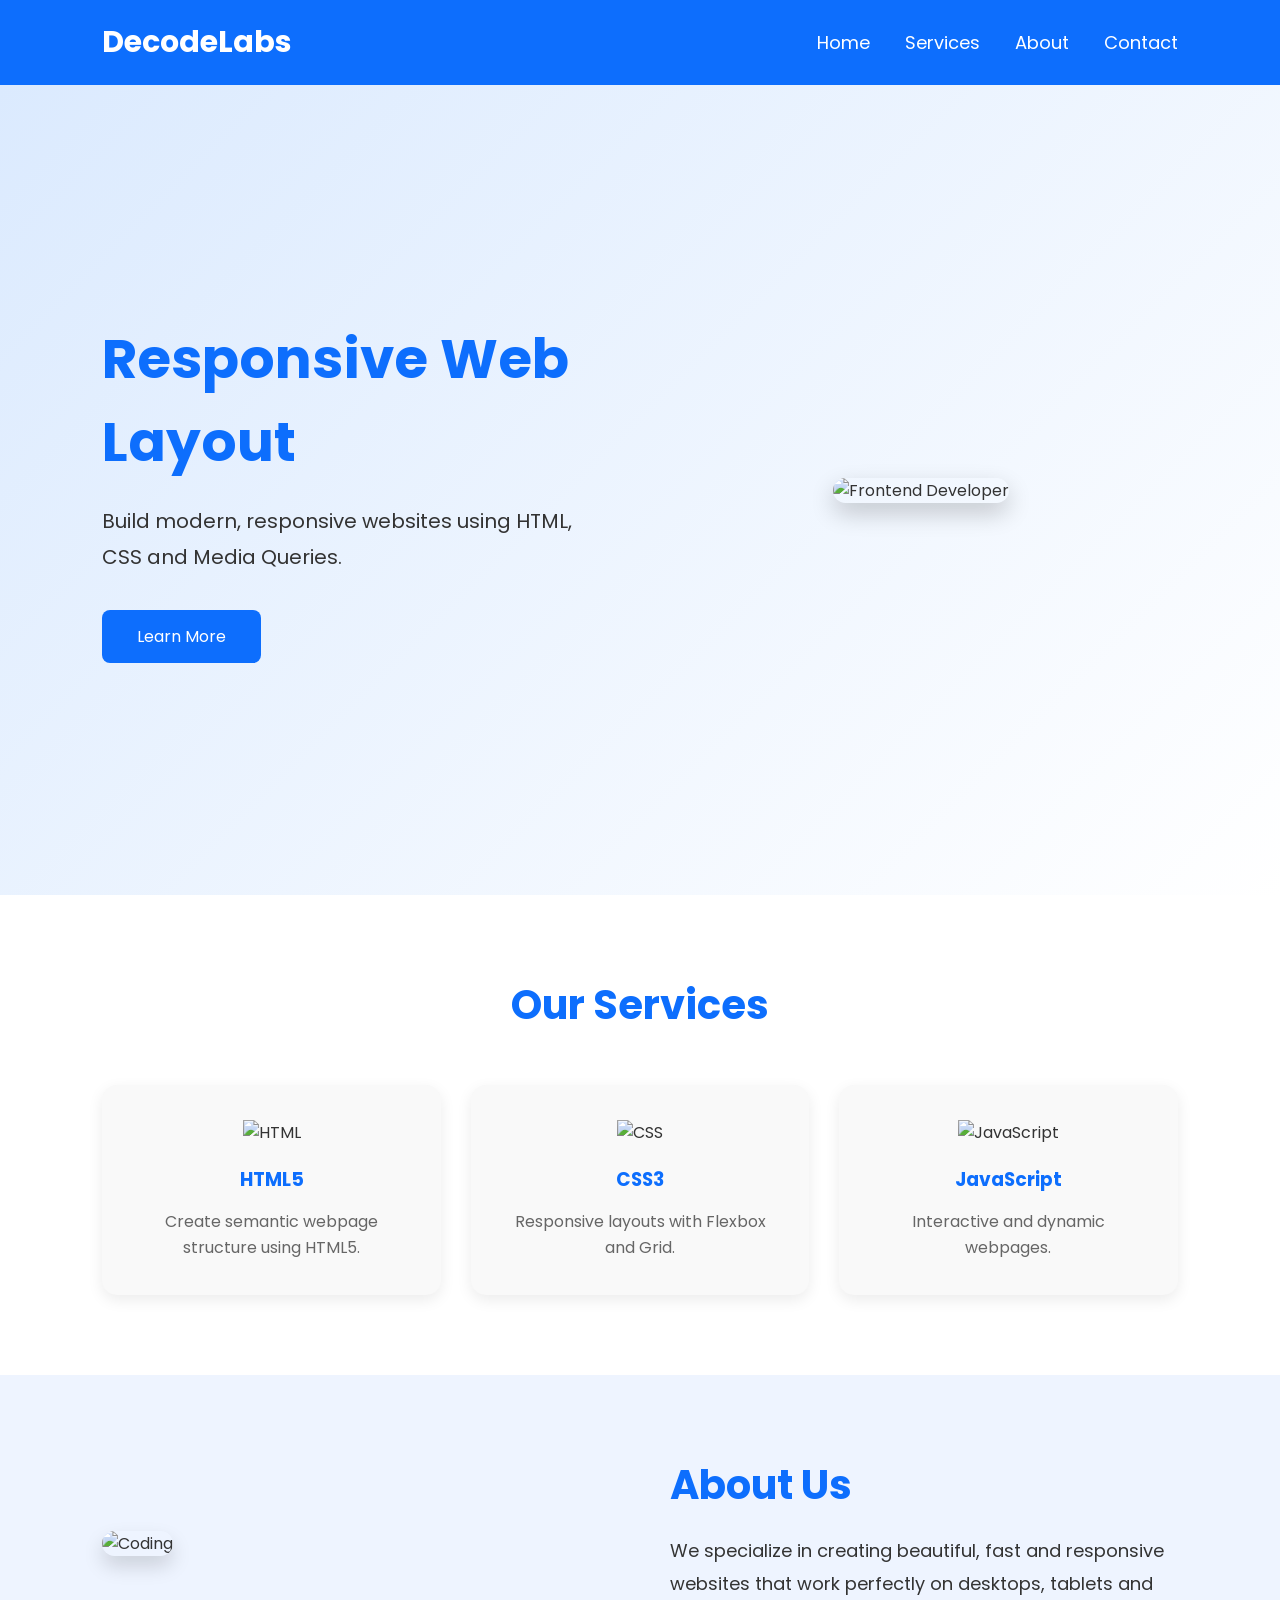
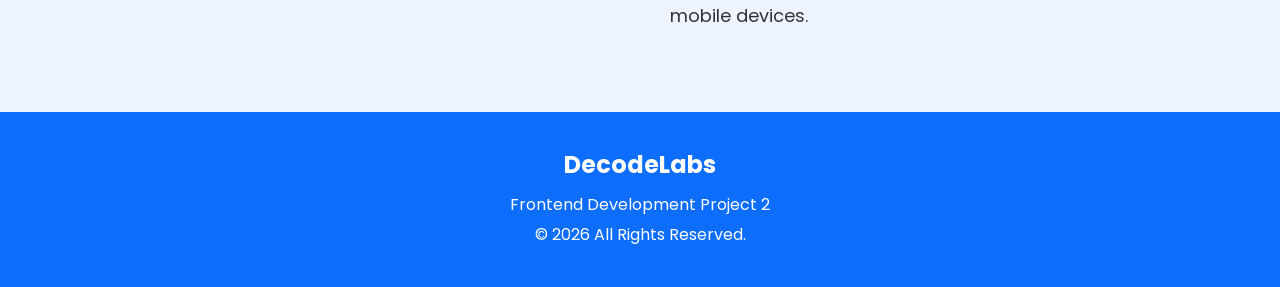
==== proj2/index.html @ 3d9c3389 "Add files via upload proj2" ====
<!DOCTYPE html>
<html lang="en">

<head>
    <meta charset="UTF-8">

    <!-- Required for Responsive Design -->
    <meta name="viewport" content="width=device-width, initial-scale=1.0">

    <title>Responsive Web Layout</title>

    <link rel="stylesheet" href="style.css">
</head>

<body>

    <!-- ================= NAVBAR ================= -->

    <header>

        <nav class="navbar">

            <div class="logo">
                DecodeLabs
            </div>

            <ul class="nav-links">

                <li><a href="#">Home</a></li>

                <li><a href="#">Services</a></li>

                <li><a href="#">About</a></li>

                <li><a href="#">Contact</a></li>

            </ul>

        </nav>

    </header>

    <!-- ================= HERO ================= -->

    <section class="hero">

        <div class="hero-content">

            <h1>Responsive Web Layout</h1>

            <p>
                Build modern, responsive websites using
                HTML, CSS and Media Queries.
            </p>

            <a href="#" class="btn">Learn More</a>

        </div>

        <div class="hero-image">

            <img src="https://images.unsplash.com/photo-1498050108023-c5249f4df085?auto=format&fit=crop&w=900&q=80"
                alt="Frontend Developer">

        </div>

    </section>

    <!-- ================= SERVICES ================= -->

    <section class="services">

        <h2>Our Services</h2>

        <div class="service-container">

            <div class="card">

                <img src="https://cdn-icons-png.flaticon.com/512/732/732212.png" alt="HTML">

                <h3>HTML5</h3>

                <p>
                    Create semantic webpage structure using HTML5.
                </p>

            </div>

            <div class="card">

                <img src="https://cdn-icons-png.flaticon.com/512/732/732190.png" alt="CSS">

                <h3>CSS3</h3>

                <p>
                    Responsive layouts with Flexbox and Grid.
                </p>

            </div>

            <div class="card">

                <img src="https://cdn-icons-png.flaticon.com/512/5968/5968292.png" alt="JavaScript">

                <h3>JavaScript</h3>

                <p>
                    Interactive and dynamic webpages.
                </p>

            </div>

        </div>

    </section>

    <!-- ================= ABOUT ================= -->

    <section class="about">

        <div class="about-image">

            <img src="https://images.unsplash.com/photo-1517694712202-14dd9538aa97?auto=format&fit=crop&w=900&q=80"
                alt="Coding">

        </div>

        <div class="about-content">

            <h2>About Us</h2>

            <p>

                We specialize in creating beautiful,
                fast and responsive websites that work
                perfectly on desktops, tablets and mobile devices.

            </p>

        </div>

    </section>

    <!-- ================= FOOTER ================= -->

    <footer>

        <h2>DecodeLabs</h2>

        <p>Frontend Development Project 2</p>

        <p>© 2026 All Rights Reserved.</p>

    </footer>

</body>

</html>
---- proj2/style.css ----
/* ===========================
   Google Font
=========================== */
@import url('https://fonts.googleapis.com/css2?family=Poppins:wght@300;400;500;600;700&display=swap');

/* ===========================
   Reset
=========================== */

* {
    margin: 0;
    padding: 0;
    box-sizing: border-box;
    font-family: 'Poppins', sans-serif;
}

html {
    scroll-behavior: smooth;
}

body {
    background: #f5f7fa;
    color: #333;
}

/* ===========================
   Navbar
=========================== */

.navbar {
    width: 100%;
    display: flex;
    justify-content: space-between;
    align-items: center;
    padding: 20px 8%;
    background: #0d6efd;
    color: #fff;
    position: sticky;
    top: 0;
    z-index: 1000;
}

.logo {
    font-size: 30px;
    font-weight: 700;
}

.nav-links {
    display: flex;
    list-style: none;
    gap: 35px;
}

.nav-links li a {
    text-decoration: none;
    color: #fff;
    font-size: 18px;
    transition: .3s;
}

.nav-links li a:hover {
    color: #ffd43b;
}

/* ===========================
   Hero Section
=========================== */

.hero {
    display: flex;
    justify-content: space-between;
    align-items: center;
    padding: 80px 8%;
    gap: 50px;
    min-height: 90vh;
    background: linear-gradient(135deg, #dbeafe, #ffffff);
}

.hero-content {
    flex: 1;
}

.hero-content h1 {
    font-size: 55px;
    color: #0d6efd;
    margin-bottom: 20px;
}

.hero-content p {
    font-size: 20px;
    line-height: 1.8;
    margin-bottom: 35px;
}

.btn {
    display: inline-block;
    text-decoration: none;
    background: #0d6efd;
    color: white;
    padding: 14px 35px;
    border-radius: 8px;
    transition: .3s;
}

.btn:hover {
    background: #084298;
}

.hero-image {
    flex: 1;
    text-align: center;
}

.hero-image img {
    width: 100%;
    max-width: 550px;
    border-radius: 15px;
    box-shadow: 0 10px 25px rgba(0, 0, 0, .2);
}

/* ===========================
   Services
=========================== */

.services {
    padding: 80px 8%;
    background: #fff;
}

.services h2 {
    text-align: center;
    font-size: 40px;
    margin-bottom: 50px;
    color: #0d6efd;
}

.service-container {
    display: grid;
    grid-template-columns: repeat(auto-fit, minmax(250px, 1fr));
    gap: 30px;
}

.card {
    background: #f9f9f9;
    padding: 35px;
    border-radius: 15px;
    text-align: center;
    transition: .4s;
    box-shadow: 0 5px 15px rgba(0, 0, 0, .08);
}

.card:hover {
    transform: translateY(-10px);
}

.card img {
    width: 80px;
    height: 80px;
    margin-bottom: 20px;
}

.card h3 {
    margin-bottom: 15px;
    color: #0d6efd;
}

.card p {
    color: #666;
    line-height: 1.6;
}

/* ===========================
   About
=========================== */

.about {
    display: flex;
    justify-content: center;
    align-items: center;
    gap: 60px;
    padding: 80px 8%;
    background: #eef4ff;
}

.about-image {
    flex: 1;
}

.about-image img {
    width: 100%;
    max-width: 500px;
    border-radius: 15px;
    box-shadow: 0 10px 20px rgba(0, 0, 0, .15);
}

.about-content {
    flex: 1;
}

.about-content h2 {
    font-size: 40px;
    color: #0d6efd;
    margin-bottom: 20px;
}

.about-content p {
    font-size: 18px;
    line-height: 1.8;
}

/* ===========================
   Footer
=========================== */

footer {
    background: #0d6efd;
    color: white;
    text-align: center;
    padding: 35px;
}

footer h2 {
    margin-bottom: 10px;
}

footer p {
    margin: 5px 0;
}

/* ===========================
   Responsive Design
=========================== */

@media(max-width:992px) {

    .hero {
        flex-direction: column-reverse;
        text-align: center;
    }

    .about {
        flex-direction: column;
        text-align: center;
    }

    .hero-content h1 {
        font-size: 42px;
    }

}

/* Mobile */

@media(max-width:768px) {

    .navbar {
        flex-direction: column;
        gap: 20px;
    }

    .nav-links {
        flex-direction: column;
        align-items: center;
        gap: 15px;
    }

    .hero {
        padding: 60px 20px;
    }

    .hero-content h1 {
        font-size: 34px;
    }

    .hero-content p {
        font-size: 17px;
    }

    .services {
        padding: 60px 20px;
    }

    .about {
        padding: 60px 20px;
    }

    footer {
        padding: 25px;
    }

}

/* Small Mobile */

@media(max-width:480px) {

    .logo {
        font-size: 26px;
    }

    .hero-content h1 {
        font-size: 28px;
    }

    .hero-content p {
        font-size: 16px;
    }

    .services h2,
    .about-content h2 {
        font-size: 30px;
    }

    .card {
        padding: 25px;
    }

    .btn {
        padding: 12px 28px;
    }

}
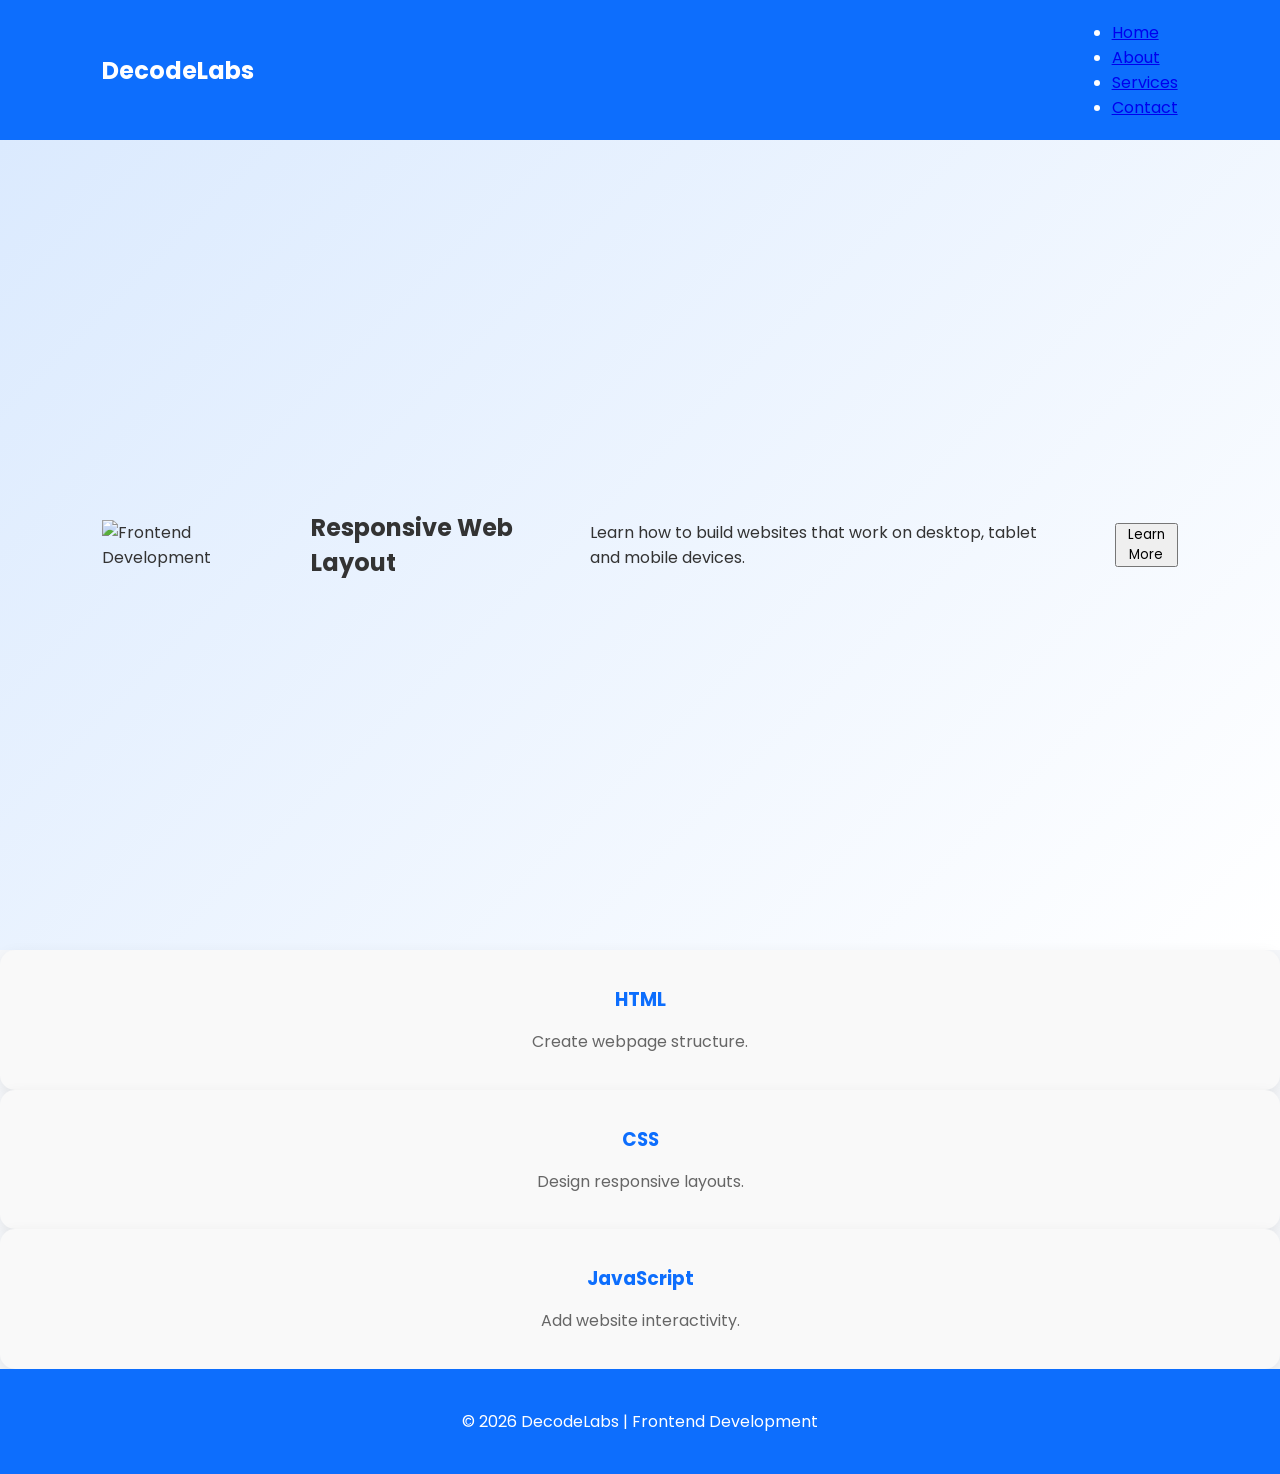
==== commit 447d99dc: "Refactor index.html for improved structure and content" ====
--- a/proj2/index.html
+++ b/proj2/index.html
@@ -1,158 +1,65 @@
 <!DOCTYPE html>
 <html lang="en">
-
 <head>
     <meta charset="UTF-8">
-
-    <!-- Required for Responsive Design -->
     <meta name="viewport" content="width=device-width, initial-scale=1.0">
-
-    <title>Responsive Web Layout</title>
-
+    <title>Responsive Layout</title>
     <link rel="stylesheet" href="style.css">
 </head>
-
 <body>
 
-    <!-- ================= NAVBAR ================= -->
-
-    <header>
-
-        <nav class="navbar">
-
-            <div class="logo">
-                DecodeLabs
-            </div>
-
-            <ul class="nav-links">
-
-                <li><a href="#">Home</a></li>
-
-                <li><a href="#">Services</a></li>
-
-                <li><a href="#">About</a></li>
-
-                <li><a href="#">Contact</a></li>
-
-            </ul>
-
-        </nav>
-
-    </header>
-
-    <!-- ================= HERO ================= -->
-
-    <section class="hero">
-
-        <div class="hero-content">
-
-            <h1>Responsive Web Layout</h1>
-
-            <p>
-                Build modern, responsive websites using
-                HTML, CSS and Media Queries.
-            </p>
-
-            <a href="#" class="btn">Learn More</a>
-
-        </div>
-
-        <div class="hero-image">
-
-            <img src="https://images.unsplash.com/photo-1498050108023-c5249f4df085?auto=format&fit=crop&w=900&q=80"
-                alt="Frontend Developer">
-
-        </div>
-
-    </section>
-
-    <!-- ================= SERVICES ================= -->
-
-    <section class="services">
-
-        <h2>Our Services</h2>
-
-        <div class="service-container">
-
-            <div class="card">
-
-                <img src="https://cdn-icons-png.flaticon.com/512/732/732212.png" alt="HTML">
-
-                <h3>HTML5</h3>
-
-                <p>
-                    Create semantic webpage structure using HTML5.
-                </p>
-
-            </div>
-
-            <div class="card">
-
-                <img src="https://cdn-icons-png.flaticon.com/512/732/732190.png" alt="CSS">
-
-                <h3>CSS3</h3>
-
-                <p>
-                    Responsive layouts with Flexbox and Grid.
-                </p>
-
-            </div>
-
-            <div class="card">
-
-                <img src="https://cdn-icons-png.flaticon.com/512/5968/5968292.png" alt="JavaScript">
-
-                <h3>JavaScript</h3>
-
-                <p>
-                    Interactive and dynamic webpages.
-                </p>
-
-            </div>
-
-        </div>
-
-    </section>
-
-    <!-- ================= ABOUT ================= -->
-
-    <section class="about">
-
-        <div class="about-image">
-
-            <img src="https://images.unsplash.com/photo-1517694712202-14dd9538aa97?auto=format&fit=crop&w=900&q=80"
-                alt="Coding">
-
-        </div>
-
-        <div class="about-content">
-
-            <h2>About Us</h2>
-
-            <p>
-
-                We specialize in creating beautiful,
-                fast and responsive websites that work
-                perfectly on desktops, tablets and mobile devices.
-
-            </p>
-
-        </div>
-
-    </section>
-
-    <!-- ================= FOOTER ================= -->
-
-    <footer>
-
+<header>
+    <nav class="navbar">
         <h2>DecodeLabs</h2>
 
-        <p>Frontend Development Project 2</p>
+        <ul>
+            <li><a href="#">Home</a></li>
+            <li><a href="#">About</a></li>
+            <li><a href="#">Services</a></li>
+            <li><a href="#">Contact</a></li>
+        </ul>
+    </nav>
+</header>
 
-        <p>© 2026 All Rights Reserved.</p>
+<section class="hero">
 
-    </footer>
+    <img
+        src="https://images.unsplash.com/photo-1498050108023-c5249f4df085?auto=format&fit=crop&w=900&q=80"
+        alt="Frontend Development"
+    >
+
+    <h1>Responsive Web Layout</h1>
+
+    <p>
+        Learn how to build websites that work on desktop, tablet and mobile devices.
+    </p>
+
+    <button>Learn More</button>
+
+</section>
+
+<section class="cards">
+
+    <div class="card">
+        <h3>HTML</h3>
+        <p>Create webpage structure.</p>
+    </div>
+
+    <div class="card">
+        <h3>CSS</h3>
+        <p>Design responsive layouts.</p>
+    </div>
+
+    <div class="card">
+        <h3>JavaScript</h3>
+        <p>Add website interactivity.</p>
+    </div>
+
+</section>
+
+<footer>
+    <p>© 2026 DecodeLabs | Frontend Development</p>
+</footer>
 
 </body>
-
-</html>+</html>
--- a/proj2/style.css
+++ b/proj2/style.css
@@ -1,11 +1,5 @@
-/* ===========================
-   Google Font
-=========================== */
+
 @import url('https://fonts.googleapis.com/css2?family=Poppins:wght@300;400;500;600;700&display=swap');
-
-/* ===========================
-   Reset
-=========================== */
 
 * {
     margin: 0;
@@ -23,9 +17,6 @@
     color: #333;
 }
 
-/* ===========================
-   Navbar
-=========================== */
 
 .navbar {
     width: 100%;
@@ -62,9 +53,6 @@
     color: #ffd43b;
 }
 
-/* ===========================
-   Hero Section
-=========================== */
 
 .hero {
     display: flex;
@@ -118,9 +106,6 @@
     box-shadow: 0 10px 25px rgba(0, 0, 0, .2);
 }
 
-/* ===========================
-   Services
-=========================== */
 
 .services {
     padding: 80px 8%;
@@ -169,9 +154,6 @@
     line-height: 1.6;
 }
 
-/* ===========================
-   About
-=========================== */
 
 .about {
     display: flex;
@@ -208,9 +190,6 @@
     line-height: 1.8;
 }
 
-/* ===========================
-   Footer
-=========================== */
 
 footer {
     background: #0d6efd;
@@ -227,9 +206,6 @@
     margin: 5px 0;
 }
 
-/* ===========================
-   Responsive Design
-=========================== */
 
 @media(max-width:992px) {
 
@@ -249,7 +225,7 @@
 
 }
 
-/* Mobile */
+
 
 @media(max-width:768px) {
 
@@ -290,7 +266,7 @@
 
 }
 
-/* Small Mobile */
+
 
 @media(max-width:480px) {
 
@@ -319,4 +295,4 @@
         padding: 12px 28px;
     }
 
-}+}
